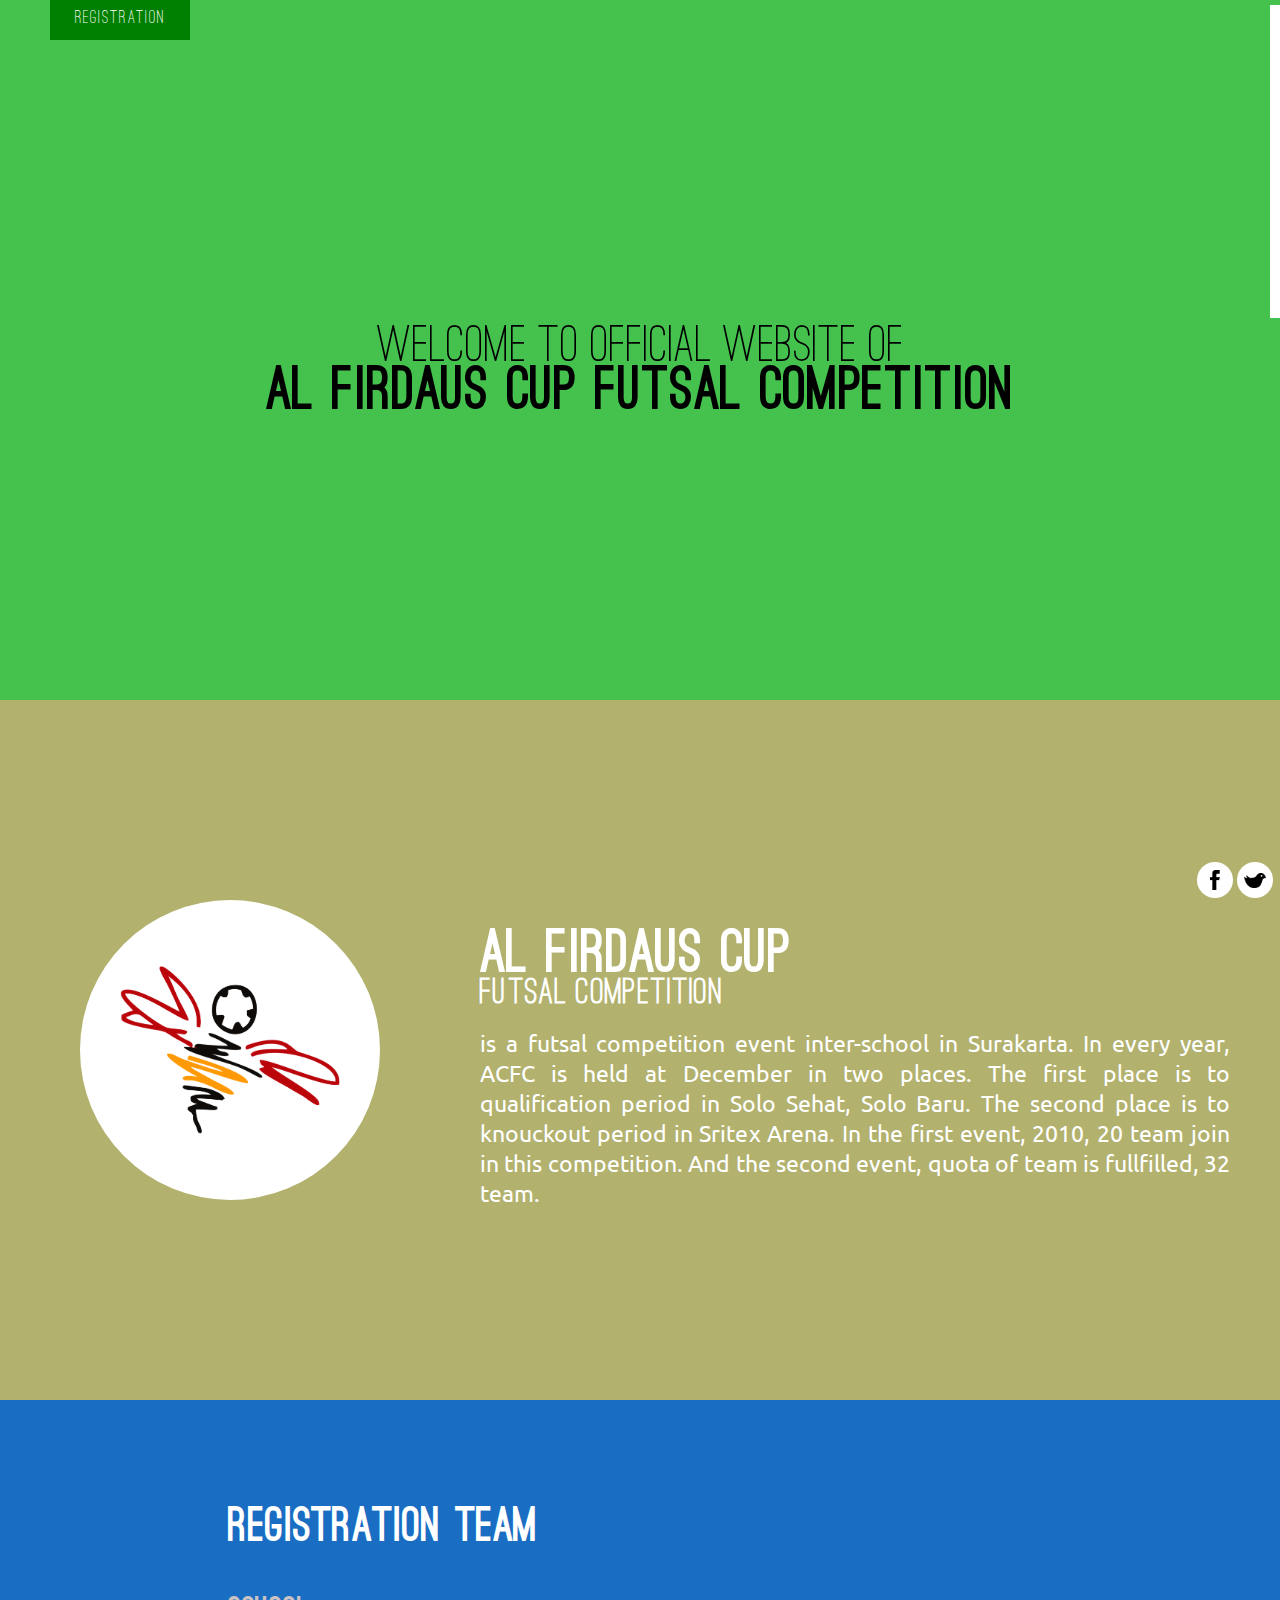
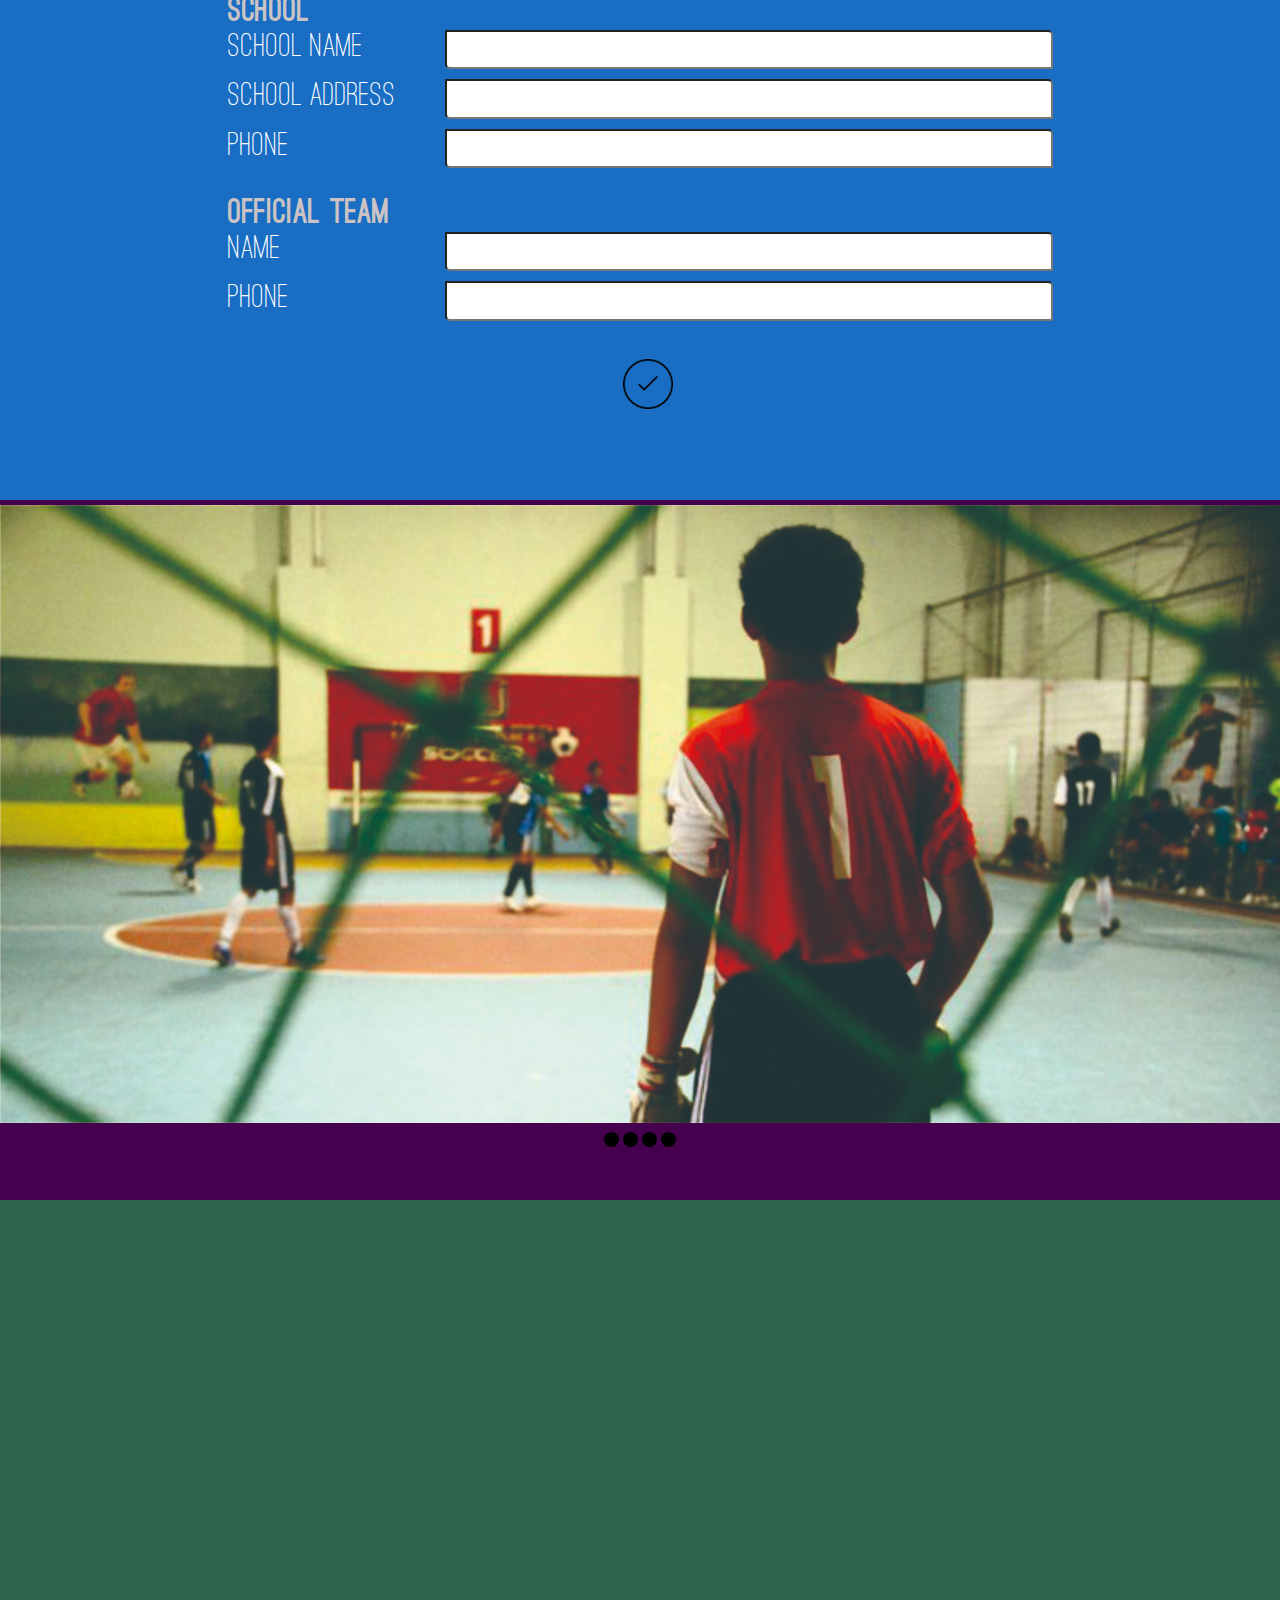
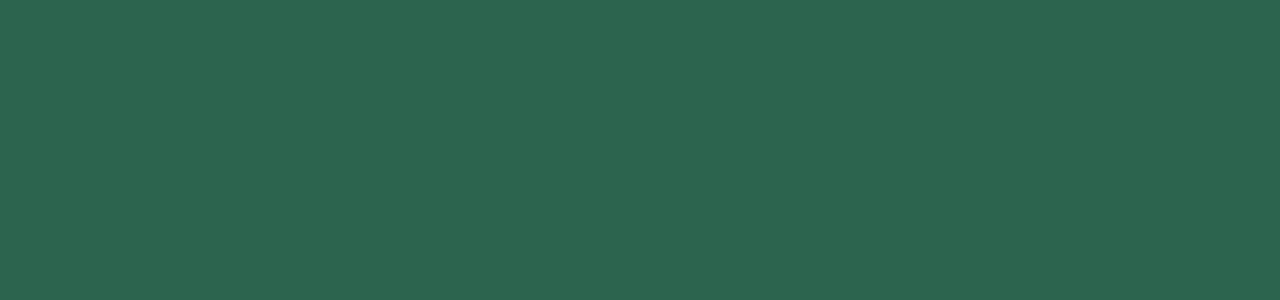
==== Beranda.html @ 00b34981 "First input data" ====
<!DOCTYPE html>
<html>
<head>
    <link rel="stylesheet"  type="text/css" href="style.css" media="all"></link>
    <script src="jquery-1.11.1.min.js"></script>
    <script>
       $(document).ready(function(){
            
            $("#gambar2").hide();
            $("#gambar3").hide();
            $("#gambar4").hide();
            $("#satu").click(function(){
                $("#gambar1").fadeIn();
                $("#gambar2").hide();
                $("#gambar3").hide();
                $("#gambar4").hide();
                               
            });
            $("#dua").click(function(){
                $("#gambar2").fadeIn();
                $("#gambar1").hide();
                $("#gambar3").hide();
                $("#gambar4").hide();
                
            });
             $("#tiga").click(function(){
                $("#gambar3").fadeIn();
                $("#gambar2").hide();
                $("#gambar1").hide();
                $("#gambar4").hide();
               
            });
            $("#empat").click(function(){
                $("#gambar4").fadeIn();
                $("#gambar1").hide();
                $("#gambar3").hide();
                $("#gambar2").hide();
                
            }); 
            $(".home").click(function(){
               $("body").animate({top:'0px'},1000,"swing");
            });
            $(".about").click(function(){
               $("body").animate({top:'-700px'},1000,"swing");
            });
            $(".reg").click(function(){
               $("body").animate({top:'-1400px'},1000,"swing");
            });
            $(".album").click(function(){
               $("body").animate({top:'-2100px'},1000,"swing");
            });
            $(".crew").click(function(){
               $("body").animate({top:'-2800px'},1000,"swing");
            });
           
           
            $("#reg").click(function(){
               $("body").animate({top:'-1400px'},1000,"swing");
            });
           $("#submitted").hide();
           $("#submit").click(function(){
                $("#submitted").fadeIn(400);
            });
                      
       });
            
    </script>
</head>

<header>
    <div class="home"><img id="icon" src="real4.png"> </div>
    <div class="about"><img id="icon" src="logo_nav_09.png"></div>
    <div class="reg"><img id="icon" src="longtermm.png"> </div>
    <div class="album"><img id="icon" src="photo134.png"> </div>
    <div class="crew"><img id="icon" src="male18.png"> </div>
</header>

<body>
    <div class="beranda">
        <nav id="reg">registration</nav>
        <div class="pembuka">
            <div id="welcome">WELCOME TO OFFICIAL WEBSITE OF</div>
            <div id="acfc">AL FIRDAUS CUP FUTSAL COMPETITION</div>
        </div>
    </div>
    <div class="tentang">
        <div class="circle">
            <img id="logoacfc" src="logoacfc.png">   
        </div>
        <article class="artikel">
            <a>
                <h1 id="htentang">AL FIRDAUS CUP</h1>
                <h5>FUTSAL COMPETITION</h5>
            </a>
            <p>is a futsal competition event inter-school in Surakarta. 
In every year, ACFC is held at December in two places.
The first place is to qualification period in Solo Sehat, 
Solo Baru. The second place is to knouckout period in 
Sritex Arena. In the first event, 2010, 20 team join in this 
competition. And the second event, quota of team is 
fullfilled, 32 team. 
            </p>
        </article>
    </div>
    <div class="daftar">
        
        <div><form action="pendaftaran.php" method="POST">
            <a id="sub" style="font-size:35pt;color:white">REGISTRATION TEAM</a><br><br><br>
            <a id="sub">SCHOOL<br></a>
                <div><a>SCHOOL NAME</a></div>
                    <input id="schoolname" name="nama_sekolah" type="text" class="inputan"></input><br>
                <div><a>SCHOOL ADDRESS</a></div>
                    <input id="schooladdress" name="alamat_sekolah" type="text" class="inputan"></input><br>
                <div><a>PHONE</a></div>
                    <input id="phone" name="telepon_sekolah" type="text" class="inputan"></input><br><br>
            <a id="sub">OFFICIAL TEAM<br></a>
                <div><a>NAME</a></div>
                    <input id="officialname" name="nama_official" type="text" class="inputan"></input><br>
                <div><a>PHONE</a></div>
                    <input id="teamphone" name="hp_official" type="text" class="inputan"></input><br><br>
            <div style="text-align:center;width:100%;vertical-align:middle">
                <button type="submit" name="kirim" id="submitting">
                <img src="approve9.png" id="submit"><a id="submitted">SUBMITTED</a></button>
            </div></form>
        </div>
        
    </div>
    <div class="foto">
        <div class="slide">
        <a id="gambar1"> <img src="gambar1.jpg"></img></a>
        <a id="gambar2"> <img src="gambar2.jpg"></img></a>
        <a id="gambar3"> <img src="gambar3.jpg"></img></a>
        <a id="gambar4"> <img src="gambar4.jpg"></img></a>
        </div>

        <div class="navi" style="text-align:center">
        <button class="klik2" id="satu"></button>
        <button class="klik2" id="dua"></button>
        <button class="klik2" id="tiga"></button>
        <button class="klik2" id="empat"></button>
        </div>
    </div>
    
    <div class="panitia"></div>    
</body>

<footer>
    <div id="fb"><img id="fb2" src="facebook12.png"></div>
    <div id="twitter"><img id="twitter2" src="tweet.png"></div>
</footer>

</html>
---- style.css ----
html{
    width: 100%;
    height: 100%;
    transition: all 500ms ease;
    overflow: hidden;
    
}
@font-face {
    font-family: Ubuntu;
    src: url(Ubuntu-Regular.ttf);
}
@font-face {
    font-family: Ostrich;
    src: url(ostrich-regular.ttf);
}
@font-face {
    font-family: Ostrich-Black;
    src: url(ostrich-black.ttf);
}

header{
    position: fixed;
    right: -40px;
    top: 5px;
    padding-top: 38px;
    padding-bottom: 15px;
    width: 50px;
    height: 260px;
    background-color: white;
    text-align: center;
    transition: all 500ms ease;
}
header:hover{
    right: -1px;
    transition: all 500ms ease;
}
#icon{
    width: 30px;
    height: 30px;
    padding-top: 8px;
}
header div{
    width: 100%;
    height: 18%;
    align-self: center;
    cursor: pointer;
    transition:  all 300ms ease;
}
header div:hover{
    background-color: grey;
    transition: all 300ms ease;
}



body{
    margin-top: 0px;
    margin-left: 0px;
    width: 100%;
    height: 100%;
    top: 0px;
    background-color: transparent;
    align-content: flex-start;
    flex-direction:column; 
    position: relative;
}
.beranda{
    width: 100%;
    height: 700px;
    background-color: rgba(69,194,78,1);
    left:0px;
    align-content: center;
    display: flex;
    flex-direction: column;
}
#reg{
    width: 120px;
    height: 20px;
    padding: 10px;
    font-family: Ostrich;
    font-size:14pt;
    color: white;
    letter-spacing: 1pt;
    background-color: green;
    display: inline-block;
    text-align: center;
    margin-left: 50px;
    cursor: pointer;
    transition:  all 300ms ease;
    
}
#reg:hover{
    background-color: rgba(0,0,0,0.1);
    transition:  all 300ms ease;
}
.pembuka{
    margin: auto;
}
#welcome{
    width: 100%;
    font-family: Ostrich;
    font-size: 40pt;
    text-align: center;
    
    
}
#acfc{
    font-family: Ostrich-Black;
    font-size: 45pt;
    width: 100%;
    height: 100%;
    text-align: center;
   
    
}
.tentang{
    width: 100%;
    height: 700px;
    background-color: rgba(178,177,110,1);
    left:0px;
    align-items: center;
    display:flex;
    flex-direction:row;
    align-content: center;
}
.circle{
    width: 300px;
    height: 300px;
    background-color: white;
    margin-left: 80px;
    border-radius: 150px;
    display:flex;
    flex-direction:row;
    align-content: center;
}
#logoacfc{
    width: 220px;
    height: 220px;
    margin:auto;
}
    
.daftar{
    width: 100%;
    height: 700px;
    background-color: rgba(25,109,195,1);
    display:flex;
    flex-direction:row;
    align-content: center;
}
.daftar div{
    font-family: Ostrich;
    font-size: 25pt;
    background-color: transparent;
    margin: auto;
    object-position: right; 
}
#sub{
    font-family: Ostrich-Black;
    color: rgba(203,195,195,1);
}
.daftar div div{
    display: inline-block;
    width: 200px;
    height: 25pt;
    margin-bottom: 5px;
    margin-top: 5px;
    margin-right: 10px;
    background-color: transparent;
    vertical-align: middle;
    color: white;
    
}
.inputan{
    margin-bottom: 5px;
    margin-top: 5px;
    height: 25pt;
    width: 600px;
    font-family: Ubuntu;
    letter-spacing: 0pt;
    font-size: 18pt;
    vertical-align: middle;
    border-bottom-left-radius: 5px;
    border-top-right-radius: 5px;
}
#submit{
    height: 50px;
    width: 50px;
    transition: ease 300ms;
    cursor: pointer;
}
#submitting{
    background-color:transparent;
    color:transparent;
    width:50px;
    height:50px;
    border-color: transparent;
    cursor: pointer;
    transition: ease 300ms;
}
#submitting:hover{
    height: 57px;
    width: 57px;
    transition: ease 300ms;
}

#submitted{
    display:flex;
    flex-direction: column;
    font-size:12pt;
    margin: auto;
    margin-left: 4px;
    letter-spacing: 1.5pt;
    align-self: center;
}
.artikel{
    width: 750px;
    height: 500px;
    margin: auto;
    margin-left: 100px;
    margin-top: 227px;
    
    color: white;
}
.artikel a{
    text-align: left;
    font-family: Ostrich;
    font-size:33pt;
    letter-spacing: 1pt;
    
}
h1,h2,h3,h4,h5{
    margin: 0px;;
}
#htentang{
    letter-spacing: 0pt;
    font-family: Ostrich-Black;
    font-size: 45pt;
    
}
.artikel p{
    font-family: Ubuntu;
    font-size: 17pt;
    text-align:justify;
}
    
    
.foto{
    width: 100%;
    height: 700px;
    margin: auto;
    background-color: rgba(69,1,78,1);
    
    align-content: center;
    display: flex;
    flex-direction: column;
}



.slide{
    text-align: center;
    margin: auto;
    margin-bottom: 0px;
    transition: ease 6s;
}
#gambar1 img, #gambar2 img{
    width: 100%;
}
.navi{
    padding: 0px;
    margin: auto;
    margin-top: 5px;
    margin-bottom: 50px;
    
}

.klik2:hover{
    background-color: gray;
}
.klik{
    background-color: white;
    
}
.klik2{
    background-color: black;
    outline: none;
    border: none;
    cursor:pointer;
    width: 15px;
    height: 15px;
    border-radius: 40px;
    

}
.klik2:focus{
    background-color: white;
    transition: all ease 20ms;
}



.panitia{
    width: 100%;
    height: 700px;
    background-color: rgba(44,100,78,1);
    left:0px;
    align-items: center;
}
footer{
    display: flex;
    flex-direction: row;
    right: 5px;
    bottom: 0px;
    width: 80px;
    height: 40px;
    position: fixed;
    background-color: transparent;
}
#twitter,#fb{
    margin: auto;
    width: 36px;
    height: 36px;
    border-radius: 18px;
    background-color: white;
    display: flex;
    flex-direction: row;
    transition: ease 300ms;
    cursor: pointer;
}
#twitter2{
    margin: auto;
    height: 15px;
       
}
#fb2{
    margin: auto;
    height: 20px;
}
#twitter:hover{
    background-color: transparent;
    transition: ease 300ms;
}
#fb:hover{
    background-color: transparent;
    transition: ease 300ms;
}
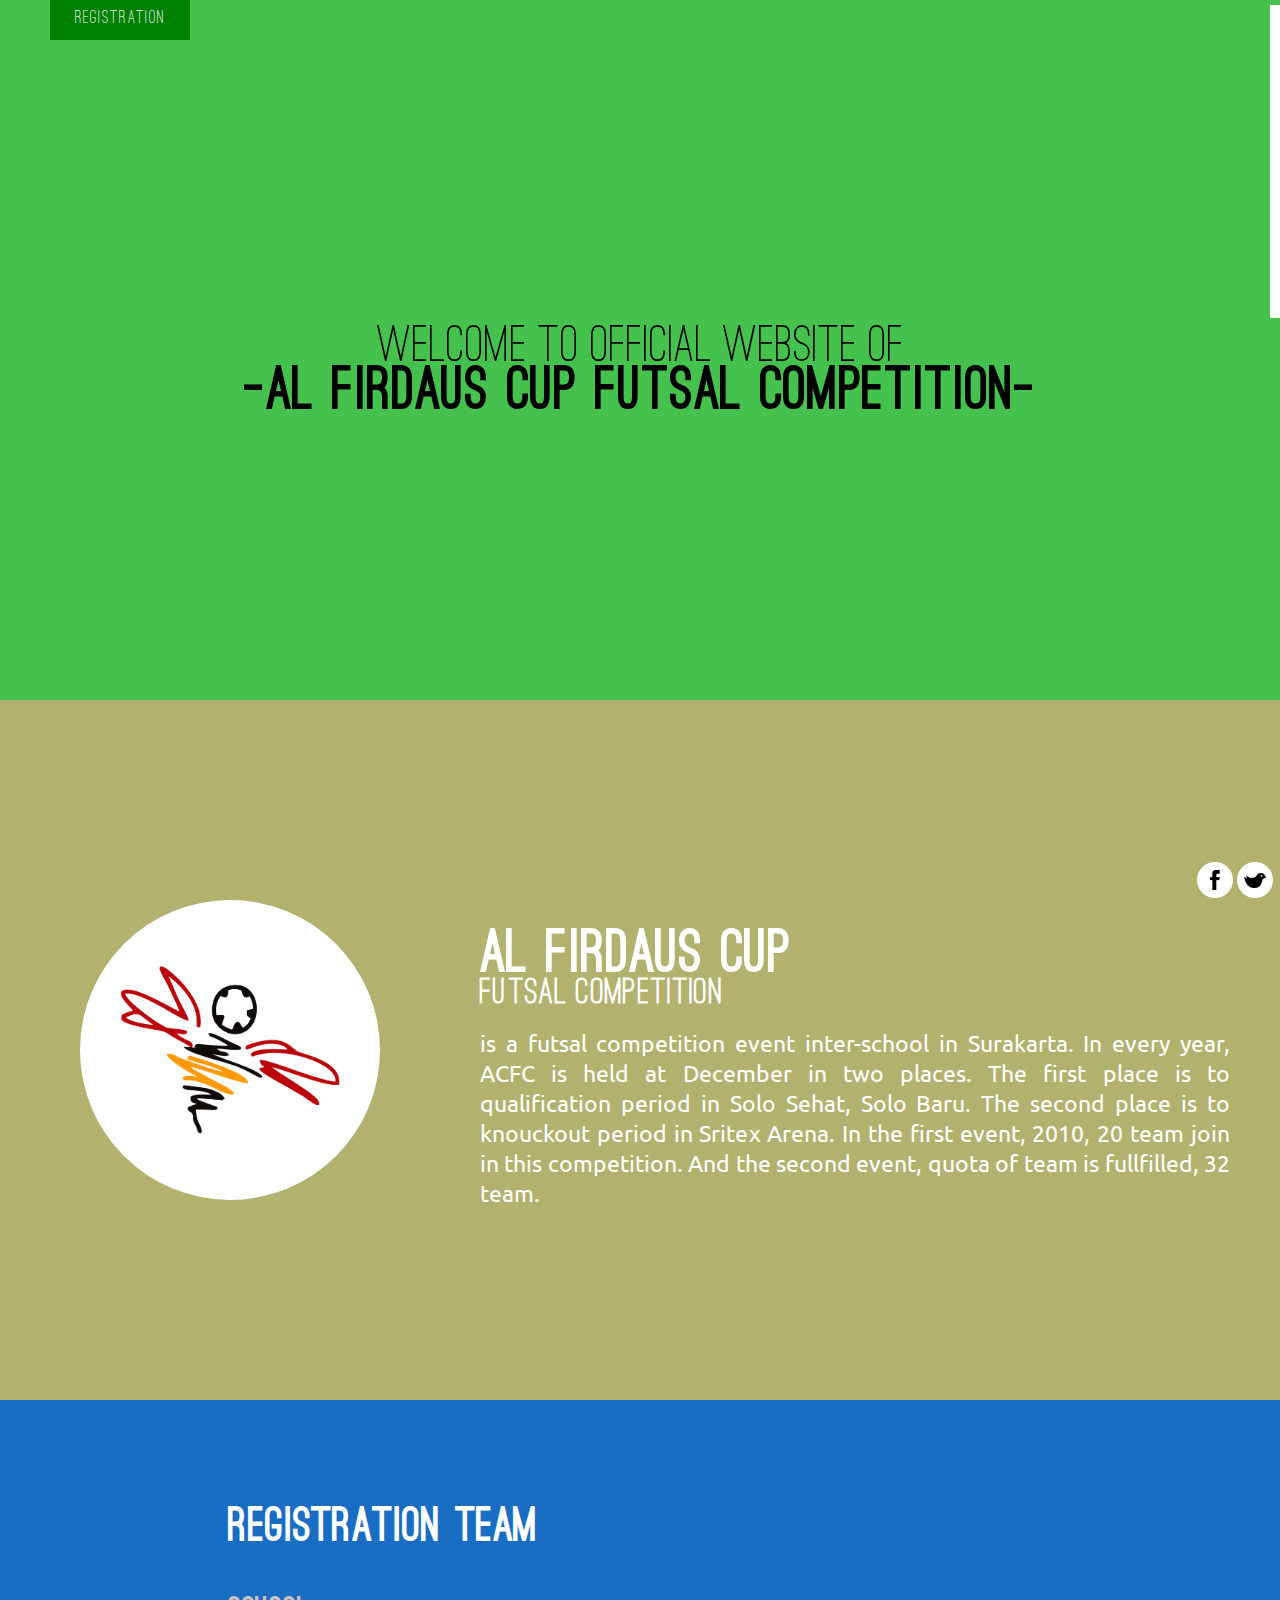
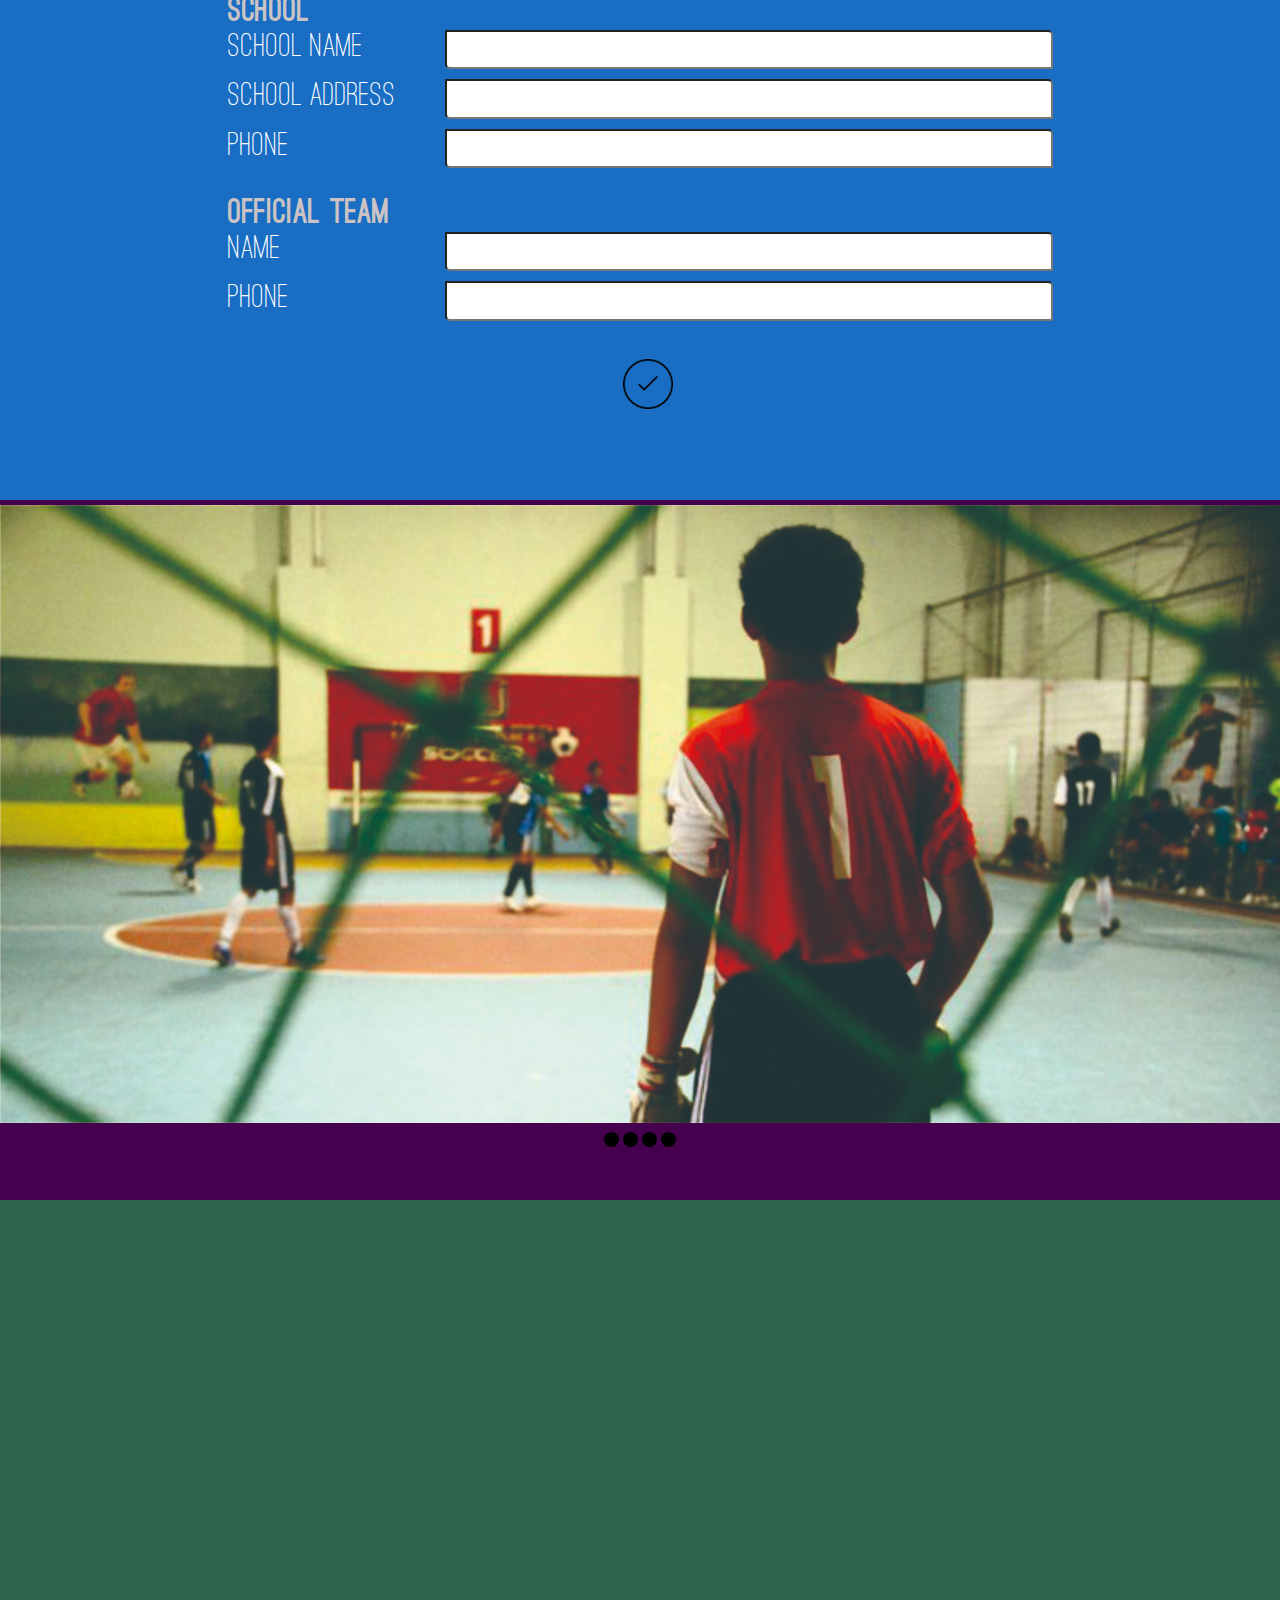
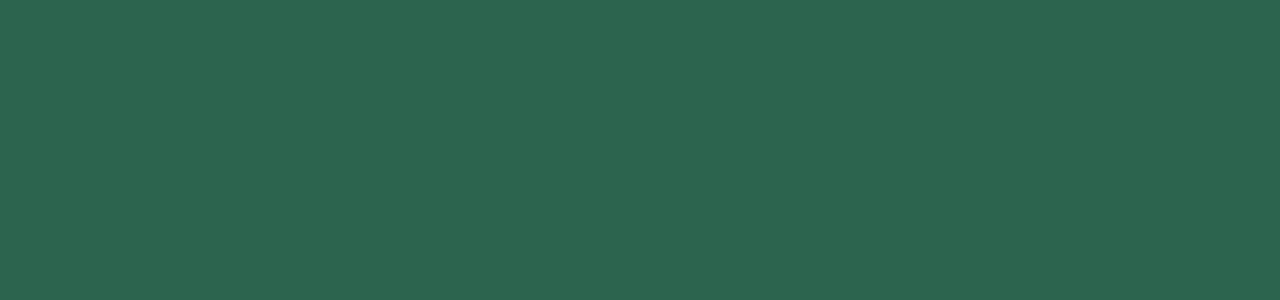
==== commit b87f15b2: "First Trial-Commit" ====
--- a/Beranda.html
+++ b/Beranda.html
@@ -80,7 +80,7 @@
         <nav id="reg">registration</nav>
         <div class="pembuka">
             <div id="welcome">WELCOME TO OFFICIAL WEBSITE OF</div>
-            <div id="acfc">AL FIRDAUS CUP FUTSAL COMPETITION</div>
+            <div id="acfc">-AL FIRDAUS CUP FUTSAL COMPETITION-</div>
         </div>
     </div>
     <div class="tentang">
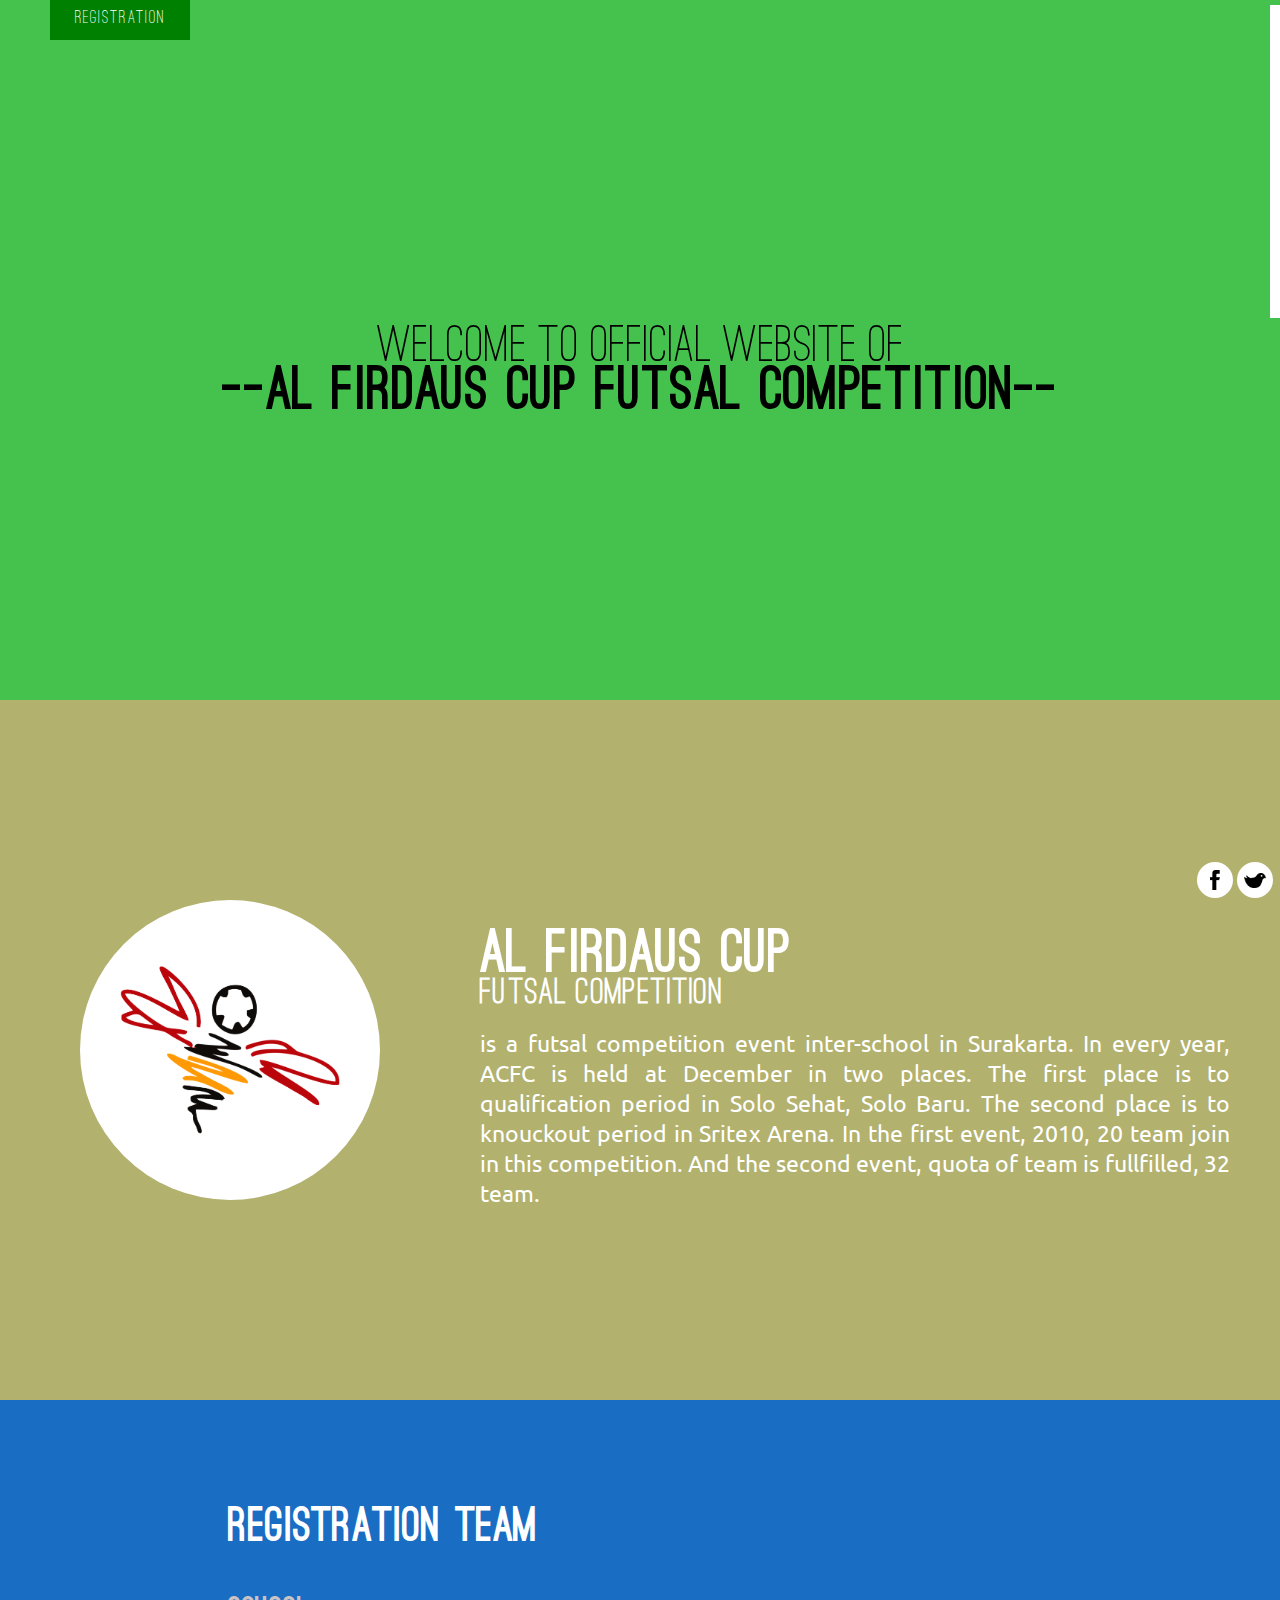
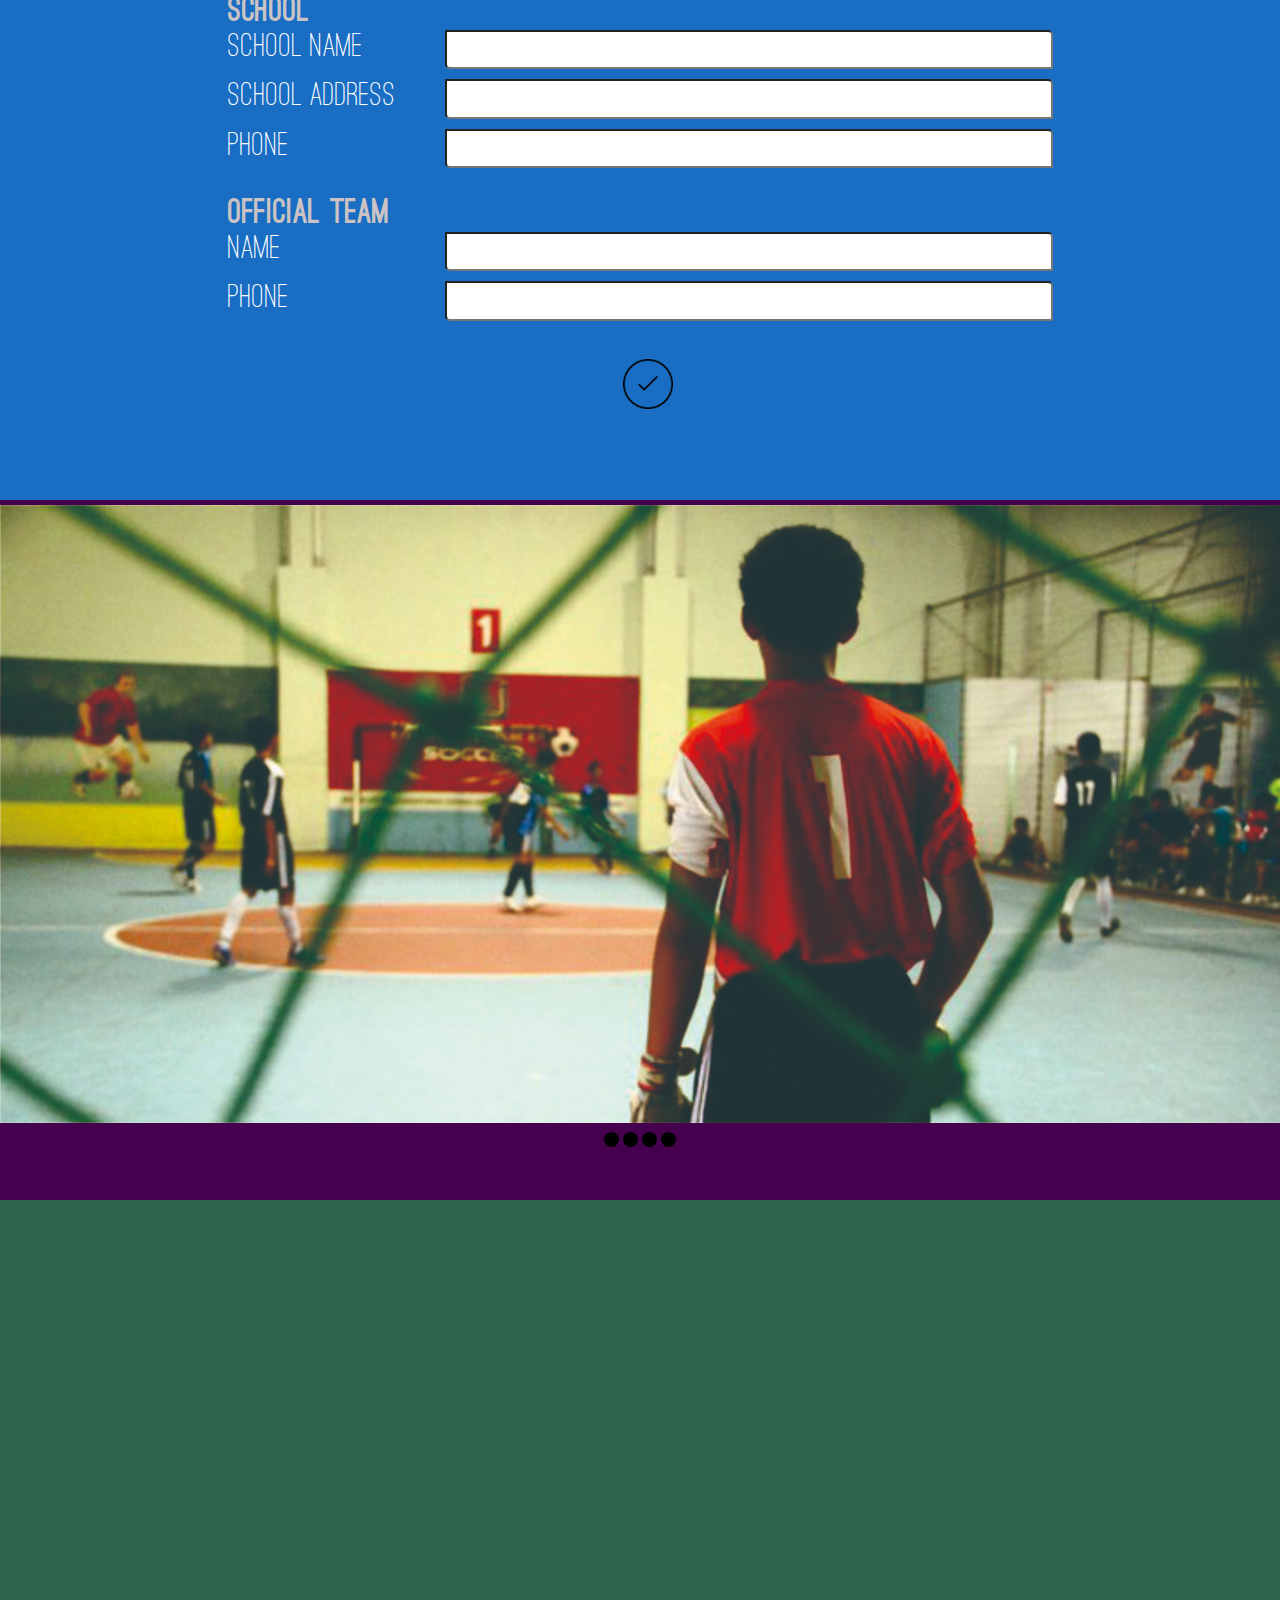
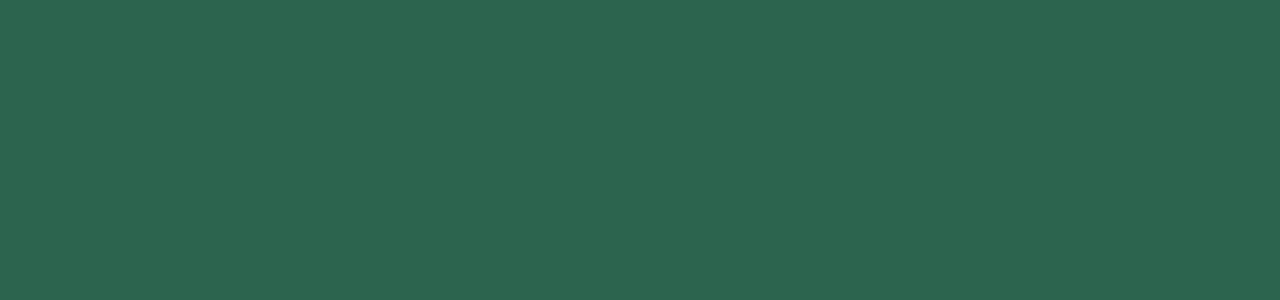
==== commit baf316df: "Berhasil commit lewat web github" ====
--- a/Beranda.html
+++ b/Beranda.html
@@ -80,7 +80,7 @@
         <nav id="reg">registration</nav>
         <div class="pembuka">
             <div id="welcome">WELCOME TO OFFICIAL WEBSITE OF</div>
-            <div id="acfc">-AL FIRDAUS CUP FUTSAL COMPETITION-</div>
+            <div id="acfc">--AL FIRDAUS CUP FUTSAL COMPETITION--</div>
         </div>
     </div>
     <div class="tentang">
@@ -149,4 +149,4 @@
     <div id="twitter"><img id="twitter2" src="tweet.png"></div>
 </footer>
 
-</html>+</html>
